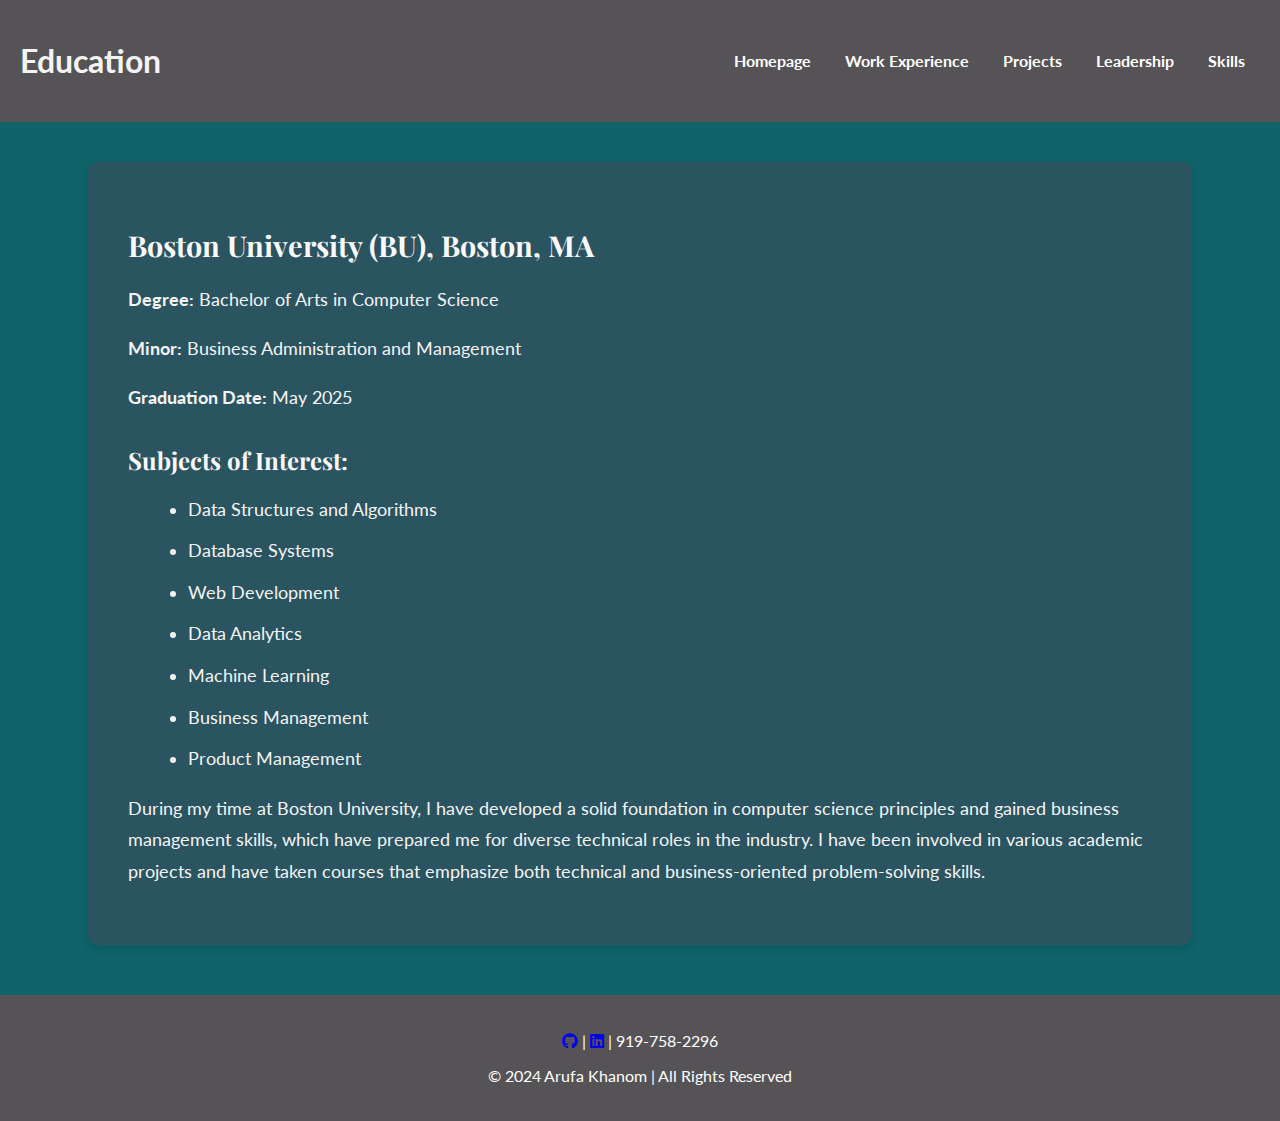
==== education.html @ 78b31ae4 "added functionalities and calculator" ====
<!DOCTYPE html>
<html lang="en">
    <head>
        <meta charset="UTF-8">
        <meta name="viewport" content="width=device-width, initial-scale=1.0">
        <title>Education - Arufa Khanom</title>
        <link rel="stylesheet" href="style.css">
        <link rel="stylesheet" href="https://cdnjs.cloudflare.com/ajax/libs/font-awesome/6.0.0-beta3/css/all.min.css">
    </head>
<body>

    <header>
        <h1>Education</h1>
        <nav>
            <ul>
                <a href="index.html">Homepage</a>
                <a href="work-experience.html">Work Experience</a>
                <a href="projects.html">Projects</a>
                <a href="leadership.html">Leadership</a>
                <a href="skills.html">Skills</a>
            </ul>
        </nav>
    </header>

    

    <main>
        <!-- Education Section -->
        <section class="education-section">
            <h2>Boston University (BU), Boston, MA</h2>
            <p><strong>Degree:</strong> Bachelor of Arts in Computer Science</p>
            <p><strong>Minor:</strong> Business Administration and Management</p>
            <p><strong>Graduation Date:</strong> May 2025</p>

            <h3>Subjects of Interest:</h3>
            <ul>
                <li>Data Structures and Algorithms</li>
                <li>Database Systems</li>
                <li>Web Development</li>
                <li>Data Analytics</li>
                <li>Machine Learning</li>
                <li>Business Management</li>
                <li>Product Management</li>
            </ul>

            <p>
                During my time at Boston University, I have developed a solid foundation in computer science principles and gained business management skills, which have prepared me for diverse technical roles in the industry. I have been involved in various academic projects and have taken courses that emphasize both technical and business-oriented problem-solving skills.
            </p>
        </section>
    </main>

    <footer>
        <p>
            <a href="https://github.com/arufak" target="_blank"><i class="fab fa-github"></i></a> |
            <a href="https://www.linkedin.com/in/arufa-khanom/" target="_blank"><i class="fab fa-linkedin"></i></a> 
            | 919-758-2296
        </p>
        <p>&copy; 2024 Arufa Khanom | All Rights Reserved</p>
    </footer>

</body>
</html>
---- style.css ----
/* Import Custom Fonts */
@import url('https://fonts.googleapis.com/css2?family=Dancing+Script:wght@700&family=Playfair+Display:wght@600&family=Lato:wght@400;700&display=swap');

/* Global Styles */
body {
    font-family: 'Lato', sans-serif;
    background-color: #0f6369; /* Dark Green Background */
    color: #f4f4f4;
    margin: 0;
    padding: 0;
}

/* Logo and Navigation */
header {
    display: flex;
    justify-content: space-between;
    align-items: center;
    padding: 20px;
    background-color: #565356; /* Darker Green for Header */
}

.signature {
    font-family: 'Dancing Script', cursive;
    font-size: 2.5rem;
    color: #fff;
}

nav {
    display: flex;
    justify-content: center;
}

nav a {
    color: #fff;
    margin: 0 15px;
    text-decoration: none;
    font-weight: 700;
    font-size: 1rem;
}

nav a:hover {
    color: #756785; /* Gold color on hover */
    transition: color 0.3s;
}

/* Introduction Section */
.intro {
    text-align: center;
    margin: 50px 0;
}

.intro h2 {
    font-size: 1.5rem;
    font-weight: 400;
    color: #ffffff; /* Gold color */
}

.intro h1 {
    font-size: 4rem;
    font-family: 'Playfair Display', serif;
    font-weight: 600;
    color: #f9f9f9;
}

.tagline {
    font-size: 1.2rem;
    font-weight: 400;
    margin-top: 10px;
}

/* About Section */
.about {
    text-align: center;
    margin: 30px auto;
    width: 80%;
    max-width: 900px;
    background-color: #2b5461; /* Slightly lighter green for the about box */
    padding: 40px;
    border-radius: 8px;
}

.about h3 {
    font-size: 1.8rem;
    font-family: 'Playfair Display', serif;
    color: #ffffff; /* Gold */
    margin-bottom: 20px;
}

.about-details {
    display: flex;
    justify-content: space-between;
    text-align: left;
    color: #f4f4f4;
}

.left-column {
    flex: 1;
    margin-right: 20px;
}

.right-column {
    flex: 2;
}

.about p {
    line-height: 1.8;
    font-size: 1.1rem;
}

/* Work Experience Section */
.work-experience-section {
    width: 80%;
    margin: 40px auto;
    display: flex;
    flex-direction: column;
    gap: 20px;
}

.job-box {
    background-color: #fff; /* White background for job boxes */
    padding: 20px;
    border-radius: 10px;
    box-shadow: 0 4px 10px rgba(0, 0, 0, 0.1); /* Subtle shadow for depth */
    border-left: 5px solid #565356; /* Accent border matching the header/footer */
}

.job-box h3 {
    font-family: 'Playfair Display', serif;
    font-size: 1.5rem;
    color: #000000; /* Gold color for job titles */
    margin-bottom: 10px;
}

.job-box p {
    font-size: 1rem;
    line-height: 1.6;
    color: #333; /* Darker text for descriptions */
}

.job-box ul {
    list-style-type: disc;
    margin-left: 20px;
    color: #333;
}

/* Projects Section */
.projects-section {
    width: 80%;
    margin: 40px auto;
    display: flex;
    flex-direction: column;
    gap: 20px;
}

.project-box {
    background-color: #fff; /* White background for project boxes */
    padding: 20px;
    border-radius: 10px;
    box-shadow: 0 4px 10px rgba(0, 0, 0, 0.1); /* Subtle shadow for depth */
    border-left: 5px solid #565356; /* Accent border matching the header/footer */
}

.project-box h2 {
    font-family: 'Playfair Display', serif;
    font-size: 1.5rem;
    color: #080808; /* Gold color for project titles */
    margin-bottom: 10px;
}

.project-box p {
    font-size: 1rem;
    line-height: 1.6;
    color: #333; /* Darker text for descriptions */
}

.project-box ul {
    list-style-type: disc;
    margin-left: 20px;
    color: #333;
}

/* Button */
.btn {
    display: inline-block;
    padding: 10px 20px;
    background-color: #565356;
    color: #fff;
    font-weight: 700;
    border-radius: 5px;
    text-decoration: none;
    transition: background-color 0.3s ease;
    margin-top: 20px;
    display: flex;
    align-items: center;
    gap: 10px;
}

.btn:hover {
    background-color: #756785; /* Darker purple on hover */
}

.btn i {
    font-size: 1.2rem;
}

/* Footer */
footer {
    text-align: center;
    padding: 20px;
    background-color: #565356;
    color: #ffffff; /* Gold color for footer text */
    margin-top: 50px;
    font-size: 1rem;
}

/* Responsive Design */
@media (max-width: 768px) {
    .work-experience-section,
    .projects-section {
        width: 90%;
    }

    .job-box h3, .project-box h2 {
        font-size: 1.3rem;
    }
}

/* Contact Page Styles */
.contact-main {
    display: flex;
    justify-content: space-around;
    align-items: flex-start;
    flex-wrap: wrap;
    margin: 40px auto;
    width: 80%;
    max-width: 1200px;
}

/* Contact Information Styling */
.contact-info {
    background-color: #2b5461; /* Matching color for consistency */
    padding: 20px;
    border-radius: 10px;
    width: 40%;
    min-width: 300px;
    color: #fff;
    box-shadow: 0 4px 10px rgba(0, 0, 0, 0.1);
}

.contact-info h2 {
    font-family: 'Playfair Display', serif;
    font-size: 1.8rem;
    color: #f9f9f9; /* Gold color */
    margin-bottom: 10px;
}

.contact-info p {
    font-size: 1.1rem;
    line-height: 1.6;
    margin: 10px 0;
}

.contact-info a {
    color: #f9f9f9;
    text-decoration: underline;
}

.contact-info a:hover {
    color: #756785; /* Gold hover */
}

/* Contact Form Styling */
.contact-form {
    width: 50%;
    min-width: 300px;
    padding: 20px;
}

.contact-form h2 {
    font-family: 'Playfair Display', serif;
    font-size: 1.8rem;
    color: #f9f9f9;
    margin-bottom: 20px;
}

.google-form {
    width: 100%;
    height: 800px;
    border: none;
    box-shadow: 0 4px 10px rgba(0, 0, 0, 0.1);
    border-radius: 10px;
}

/* Responsive Design */
@media (max-width: 768px) {
    .contact-main {
        flex-direction: column;
        align-items: center;
    }

    .contact-info, .contact-form {
        width: 100%;
    }
}

/* Assignments Section */
.assignments-section {
    width: 80%;
    margin: 40px auto;
    display: flex;
    flex-direction: column;
    gap: 20px;
}

.assignment-box {
    background-color: #fff; /* White background for assignment boxes */
    padding: 20px;
    border-radius: 10px;
    box-shadow: 0 4px 10px rgba(0, 0, 0, 0.1); /* Subtle shadow for depth */
    border-left: 5px solid #565356; /* Accent border matching the header/footer */
}

.assignment-box h2 {
    font-family: 'Playfair Display', serif;
    font-size: 1.5rem;
    color: #000000; /* Gold color for assignment titles */
    margin-bottom: 10px;
}

.assignment-box p {
    font-size: 1rem;
    line-height: 1.6;
    color: #333; /* Darker text for descriptions */
}

.assignment-box a {
    display: inline-block;
    padding: 10px 20px;
    background-color: #565356;
    color: #fff;
    font-weight: 700;
    border-radius: 5px;
    text-decoration: none;
    transition: background-color 0.3s ease;
    margin-top: 20px;
    display: flex;
    align-items: center;
    gap: 10px;
}

.assignment-box a:hover {
    background-color: #756785; /* Darker purple on hover */
}

.assignment-box i {
    font-size: 1.2rem;
}

.profile-pic {
    width: 300px; /* Adjust width to your liking */
    height: 300px; /* Adjust height to create a rectangular shape */
    margin-bottom: 20px;
    object-fit: cover; /* This ensures the image covers the defined dimensions */
}

/* Education Section */
.education-section {
    width: 80%;
    margin: 40px auto;
    padding: 40px;
    background-color: #2b5461; /* Slightly lighter green background for consistency */
    border-radius: 10px;
    color: #f4f4f4;
    box-shadow: 0 4px 10px rgba(0, 0, 0, 0.1); /* Subtle shadow for depth */
}

.education-section h2 {
    font-family: 'Playfair Display', serif;
    font-size: 1.8rem;
    color: #f9f9f9; /* Gold color */
    margin-bottom: 20px;
}

.education-section h3 {
    font-family: 'Playfair Display', serif;
    font-size: 1.5rem;
    color: #f9f9f9; /* Gold color */
    margin-top: 30px;
    margin-bottom: 15px;
}

.education-section p, .education-section ul {
    font-size: 1.1rem;
    line-height: 1.8;
}

.education-section ul {
    list-style-type: disc;
    margin-left: 20px;
    color: #f4f4f4; /* Maintain text color consistency */
}

.education-section li {
    margin-bottom: 10px;
}

/* Leadership Section */
.leadership-section {
    width: 80%;
    margin: 40px auto;
    padding: 40px;
    background-color: #2b5461; /* Same color as other sections for consistency */
    border-radius: 10px;
    color: #f4f4f4;
    box-shadow: 0 4px 10px rgba(0, 0, 0, 0.1); /* Subtle shadow for depth */
}

.leadership-section h2 {
    font-family: 'Playfair Display', serif;
    font-size: 1.8rem;
    color: #f9f9f9; /* Gold color */
    margin-bottom: 20px;
}

.leadership-section h3 {
    font-family: 'Playfair Display', serif;
    font-size: 1.5rem;
    color: #f9f9f9; /* Gold color */
    margin-top: 30px;
    margin-bottom: 15px;
}

.leadership-section p, .leadership-section ul {
    font-size: 1.1rem;
    line-height: 1.8;
}

.leadership-section ul {
    list-style-type: disc;
    margin-left: 20px;
    color: #f4f4f4; /* Maintain text color consistency */
}

.leadership-section li {
    margin-bottom: 10px;
}

/* Skills Section - Mirror the Projects Section */
.skills-section {
    width: 80%;
    margin: 40px auto;
    display: flex;
    flex-direction: column;
    gap: 20px;
}

.skill-box {
    background-color: #fff; /* White background for skill boxes */
    padding: 20px;
    border-radius: 10px;
    box-shadow: 0 4px 10px rgba(0, 0, 0, 0.1); /* Subtle shadow for depth */
    border-left: 5px solid #565356; /* Accent border matching the header/footer */
}

.skill-box h2 {
    font-family: 'Playfair Display', serif;
    font-size: 1.5rem;
    color: #080808; /* Gold color for section titles */
    margin-bottom: 10px;
}

.skill-box ul {
    font-size: 1rem;
    line-height: 1.6;
    color: #333; /* Darker text for skills */
    list-style-type: disc;
    margin-left: 20px;
}

.skill-box li {
    margin-bottom: 10px;
}

/* Footer */
footer {
    text-align: center;
    padding: 20px;
    background-color: #565356;
    color: #ffffff;
    margin-top: 50px;
    font-size: 1rem;
}

/* General calculator styling */
.calculator {
    display: grid;
    grid-template-columns: repeat(3, 1fr); /* 3 equal columns */
    gap: 10px;
    max-width: 300px;
    margin: 20px auto;
    background-color: #9d84b0;
    padding: 20px;
    border-radius: 10px;
    box-shadow: 0 4px 10px rgba(0, 0, 0, 0.1);
}

/* Styling for the input boxes */
.calculator input {
    grid-column: span 3; /* Spans all three columns */
    height: 40px;
    padding: 5px;
    font-size: 1.5em;
    text-align: right;
    border-radius: 5px;
    border: 1px solid #000000;
}

/* Styling for the buttons */
.calculator button {
    height: 50px;
    font-size: 1.5em;
    background-color: #d390d3;
    border: none;
    border-radius: 5px;
    box-shadow: 0 2px 5px rgba(0, 0, 0, 0.1);
    cursor: pointer;
    transition: background-color 0.3s ease, box-shadow 0.2s ease;
}

/* Hover effect for regular buttons */
.calculator button:hover {
    background-color: #97c5ab;
    box-shadow: 0 3px 7px rgba(0, 0, 0, 0.2);
}

/* Styling for the clear button */
.calculator button:nth-child(8) {
    background-color: #d390d3;
    color: rgb(0, 0, 0);
}

/* Clear button hover effect - orange */
.calculator button:nth-child(8):hover {
    background-color: #e48520;
}

/* Styling for the power button */
.calculator button:nth-child(7) {
    background-color: #d390d3;
    color: rgb(0, 0, 0);
}

/* Power button hover effect - green */
.calculator button:nth-child(7):hover {
    background-color: #97c5ab;
}


/* Styling the result box */
.result-box {
    grid-column: span 3; /* Spans all three columns */
    margin-top: 10px;
    padding: 10px;
    font-size: 1.5em;
    text-align: right;
    border: 1px solid #ccc;
    border-radius: 5px;
    background-color: white;
}

/* Responsive design */
@media (max-width: 600px) {
    .calculator {
        width: 90%;
        grid-template-columns: repeat(3, 1fr); /* Still 3 equal columns */
        padding: 15px;
    }

    .calculator button {
        height: 40px;
        font-size: 1.2em;
    }

    .calculator input {
        font-size: 1.2em;
        height: 35px;
    }

    .result-box {
        font-size: 1.2em;
    }
}
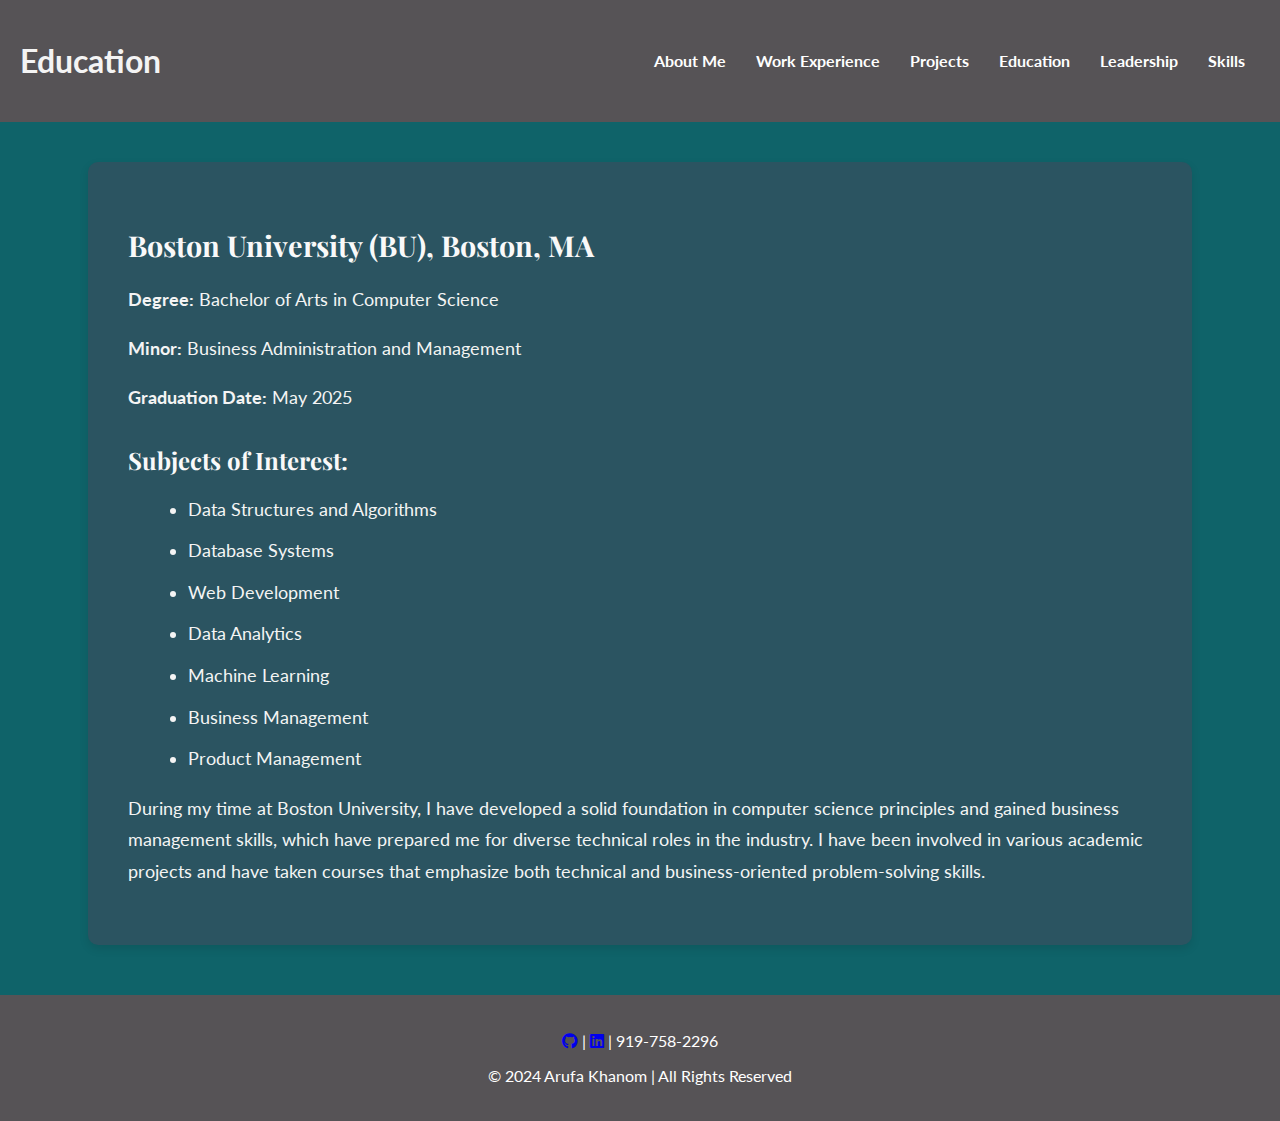
==== commit 38861992: "modified the navigation" ====
--- a/education.html
+++ b/education.html
@@ -1,37 +1,47 @@
 <!DOCTYPE html>
 <html lang="en">
     <head>
+        <!-- Meta tags for character encoding and responsive design -->
         <meta charset="UTF-8">
         <meta name="viewport" content="width=device-width, initial-scale=1.0">
+
+        <!-- Title of the webpage -->
         <title>Education - Arufa Khanom</title>
+
+        <!-- Link to the external CSS stylesheet -->
         <link rel="stylesheet" href="style.css">
+
+        <!-- Link to Font Awesome for icons (social media, etc.) -->
         <link rel="stylesheet" href="https://cdnjs.cloudflare.com/ajax/libs/font-awesome/6.0.0-beta3/css/all.min.css">
     </head>
 <body>
 
+    <!-- Header section with title and navigation links -->
     <header>
         <h1>Education</h1>
         <nav>
-            <ul>
-                <a href="index.html">Homepage</a>
+            <nav>
+                <!-- Navigation links to other sections of the website -->
+                <a href="index.html">About Me</a>
                 <a href="work-experience.html">Work Experience</a>
                 <a href="projects.html">Projects</a>
+                <a href="education.html">Education</a>
                 <a href="leadership.html">Leadership</a>
                 <a href="skills.html">Skills</a>
-            </ul>
+            </nav>
         </nav>
     </header>
-
-    
 
     <main>
         <!-- Education Section -->
         <section class="education-section">
+            <!-- Information about the university and degree -->
             <h2>Boston University (BU), Boston, MA</h2>
             <p><strong>Degree:</strong> Bachelor of Arts in Computer Science</p>
             <p><strong>Minor:</strong> Business Administration and Management</p>
             <p><strong>Graduation Date:</strong> May 2025</p>
 
+            <!-- List of subjects of interest -->
             <h3>Subjects of Interest:</h3>
             <ul>
                 <li>Data Structures and Algorithms</li>
@@ -43,18 +53,22 @@
                 <li>Product Management</li>
             </ul>
 
+            <!-- A brief description of academic experience -->
             <p>
                 During my time at Boston University, I have developed a solid foundation in computer science principles and gained business management skills, which have prepared me for diverse technical roles in the industry. I have been involved in various academic projects and have taken courses that emphasize both technical and business-oriented problem-solving skills.
             </p>
         </section>
     </main>
 
+    <!-- Footer section with contact and social media links -->
     <footer>
         <p>
+            <!-- GitHub and LinkedIn profile links with icons -->
             <a href="https://github.com/arufak" target="_blank"><i class="fab fa-github"></i></a> |
             <a href="https://www.linkedin.com/in/arufa-khanom/" target="_blank"><i class="fab fa-linkedin"></i></a> 
             | 919-758-2296
         </p>
+        <!-- Copyright notice -->
         <p>&copy; 2024 Arufa Khanom | All Rights Reserved</p>
     </footer>
 
--- a/style.css
+++ b/style.css
@@ -1,5 +1,173 @@
 /* Import Custom Fonts */
 @import url('https://fonts.googleapis.com/css2?family=Dancing+Script:wght@700&family=Playfair+Display:wght@600&family=Lato:wght@400;700&display=swap');
+
+/* Extra responsiveness for smaller devices */
+
+/* For screens < 600px */
+@media (max-width: 600px) {
+    /* General styling for smaller devices */
+    body {
+        font-size: 0.9rem;
+        padding: 0 10px;
+    }
+
+    /* Adjusting navigation for smaller screens */
+    nav {
+        flex-direction: row;
+        justify-content: space-around;
+        width: 100%;
+        padding: 10px 0;
+    }
+
+    nav a {
+        font-size: 0.9rem;
+        margin: 0 10px;
+    }
+
+    /* Smaller text sizes for intro */
+    .intro h1 {
+        font-size: 3rem;
+    }
+
+    .intro h2 {
+        font-size: 1.2rem;
+    }
+
+    .tagline {
+        font-size: 1rem;
+    }
+
+    /* Adjust about section on small screens */
+    .about {
+        width: 95%;
+        padding: 20px;
+    }
+
+    .about-details {
+        flex-direction: column;
+    }
+
+    .left-column, .right-column {
+        width: 100%;
+        margin-bottom: 20px;
+    }
+
+    /* Work experience and projects section adjustments */
+    .work-experience-section, .projects-section {
+        width: 95%;
+        margin: 30px auto;
+    }
+
+    .job-box, .project-box {
+        padding: 15px;
+    }
+
+    .job-box h3, .project-box h2 {
+        font-size: 1.3rem;
+    }
+
+    .job-box p, .project-box p {
+        font-size: 0.95rem;
+    }
+
+    /* Contact page responsiveness */
+    .contact-main {
+        flex-direction: column;
+        align-items: center;
+    }
+
+    .contact-info, .contact-form {
+        width: 100%;
+    }
+
+    /* Footer text size reduction for smaller devices */
+    footer {
+        font-size: 0.85rem;
+    }
+}
+
+/* For screens between 600px and 750px */
+@media (min-width: 600px) and (max-width: 750px) {
+    /* General styling for medium-sized devices */
+    body {
+        font-size: 1rem;
+        padding: 0 15px;
+    }
+
+    /* Adjusting navigation for medium screens */
+    nav {
+        flex-direction: row;
+        justify-content: space-around;
+        width: 100%;
+        padding: 15px 0;
+    }
+
+    nav a {
+        font-size: 1rem;
+        margin: 0 12px;
+    }
+
+    /* Medium-sized text for intro */
+    .intro h1 {
+        font-size: 3.5rem;
+    }
+
+    .intro h2 {
+        font-size: 1.4rem;
+    }
+
+    .tagline {
+        font-size: 1.1rem;
+    }
+
+    /* Adjust about section */
+    .about {
+        width: 90%;
+        padding: 30px;
+    }
+
+    .about-details {
+        flex-direction: column;
+    }
+
+    .left-column, .right-column {
+        width: 100%;
+        margin-bottom: 20px;
+    }
+
+    /* Work experience and projects section adjustments */
+    .work-experience-section, .projects-section {
+        width: 90%;
+        margin: 30px auto;
+    }
+
+    .job-box, .project-box {
+        padding: 15px;
+    }
+
+    .job-box h3, .project-box h2 {
+        font-size: 1.4rem;
+    }
+
+    .job-box p, .project-box p {
+        font-size: 1rem;
+    }
+
+    /* Contact page responsiveness */
+    .contact-main {
+        flex-direction: column;
+        align-items: center;
+    }
+
+    .contact-info, .contact-form {
+        width: 100%;
+    }
+
+    /* Footer adjustments */
+    footer {
+        font-size: 0.9rem;
+    }
+}
 
 /* Global Styles */
 body {
@@ -589,4 +757,4 @@
     .result-box {
         font-size: 1.2em;
     }
-}
+}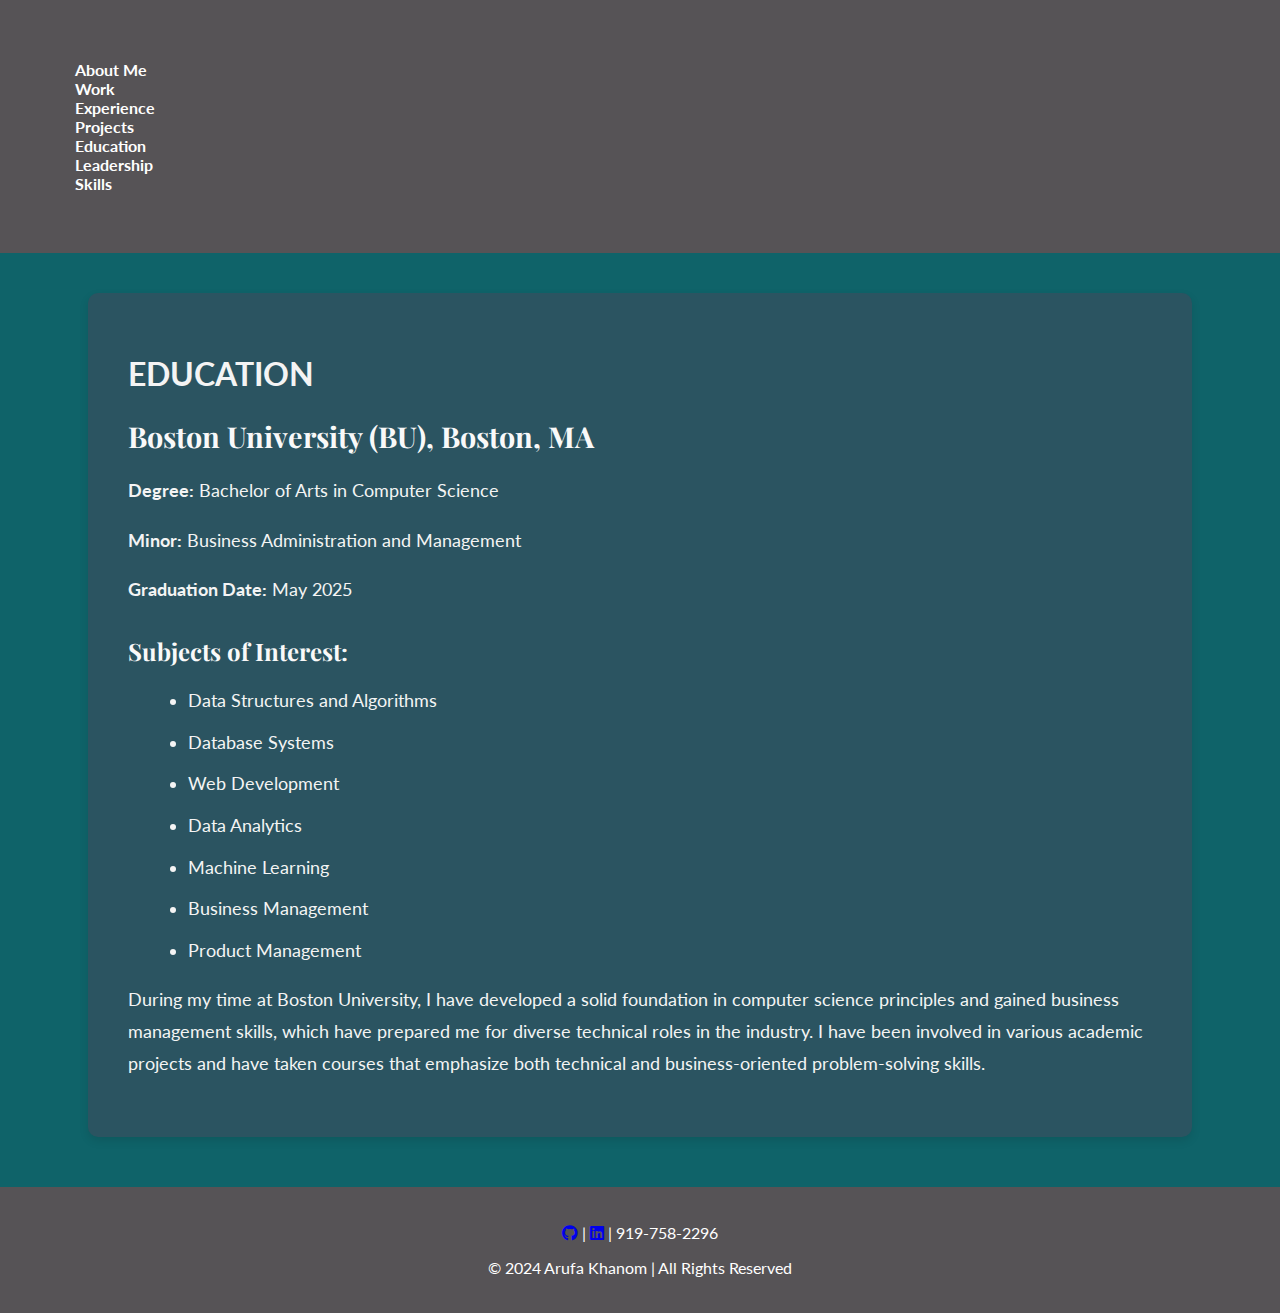
==== commit 1c8ffc9f: "nav bar edits" ====
--- a/education.html
+++ b/education.html
@@ -18,7 +18,6 @@
 
     <!-- Header section with title and navigation links -->
     <header>
-        <h1>Education</h1>
         <nav>
             <nav>
                 <!-- Navigation links to other sections of the website -->
@@ -36,6 +35,7 @@
         <!-- Education Section -->
         <section class="education-section">
             <!-- Information about the university and degree -->
+            <h1>EDUCATION</h1>
             <h2>Boston University (BU), Boston, MA</h2>
             <p><strong>Degree:</strong> Bachelor of Arts in Computer Science</p>
             <p><strong>Minor:</strong> Business Administration and Management</p>
--- a/style.css
+++ b/style.css
@@ -1,46 +1,44 @@
 /* Import Custom Fonts */
 @import url('https://fonts.googleapis.com/css2?family=Dancing+Script:wght@700&family=Playfair+Display:wght@600&family=Lato:wght@400;700&display=swap');
 
-/* Extra responsiveness for smaller devices */
-
-/* For screens < 600px */
-@media (max-width: 600px) {
+/* For screens smaller than 750px */
+@media (max-width: 749px) {
     /* General styling for smaller devices */
     body {
-        font-size: 0.9rem;
-        padding: 0 10px;
+        font-size: 1rem;
+        padding: 0 15px;
     }
 
     /* Adjusting navigation for smaller screens */
     nav {
         flex-direction: row;
-        justify-content: space-around;
-        width: 100%;
-        padding: 10px 0;
+        justify-content: space-between; /* Updated */
+        width: 100%; /* Updated */
+        padding: 15px 0;
     }
 
     nav a {
-        font-size: 0.9rem;
-        margin: 0 10px;
-    }
-
-    /* Smaller text sizes for intro */
+        font-size: 1rem;
+        margin: 0 12px;
+    }
+
+    /* Medium-sized text for intro */
     .intro h1 {
-        font-size: 3rem;
+        font-size: 3.5rem;
     }
 
     .intro h2 {
-        font-size: 1.2rem;
+        font-size: 1.4rem;
     }
 
     .tagline {
-        font-size: 1rem;
-    }
-
-    /* Adjust about section on small screens */
+        font-size: 1.1rem;
+    }
+
+    /* Adjust about section */
     .about {
-        width: 95%;
-        padding: 20px;
+        width: 90%;
+        padding: 30px;
     }
 
     .about-details {
@@ -54,7 +52,7 @@
 
     /* Work experience and projects section adjustments */
     .work-experience-section, .projects-section {
-        width: 95%;
+        width: 90%;
         margin: 30px auto;
     }
 
@@ -63,11 +61,11 @@
     }
 
     .job-box h3, .project-box h2 {
-        font-size: 1.3rem;
+        font-size: 1.4rem;
     }
 
     .job-box p, .project-box p {
-        font-size: 0.95rem;
+        font-size: 1rem;
     }
 
     /* Contact page responsiveness */
@@ -80,92 +78,18 @@
         width: 100%;
     }
 
-    /* Footer text size reduction for smaller devices */
-    footer {
-        font-size: 0.85rem;
-    }
-}
-
-/* For screens between 600px and 750px */
-@media (min-width: 600px) and (max-width: 750px) {
-    /* General styling for medium-sized devices */
-    body {
-        font-size: 1rem;
-        padding: 0 15px;
-    }
-
-    /* Adjusting navigation for medium screens */
-    nav {
-        flex-direction: row;
-        justify-content: space-around;
-        width: 100%;
-        padding: 15px 0;
-    }
-
-    nav a {
-        font-size: 1rem;
-        margin: 0 12px;
-    }
-
-    /* Medium-sized text for intro */
-    .intro h1 {
-        font-size: 3.5rem;
-    }
-
-    .intro h2 {
-        font-size: 1.4rem;
-    }
-
-    .tagline {
-        font-size: 1.1rem;
-    }
-
-    /* Adjust about section */
-    .about {
-        width: 90%;
-        padding: 30px;
-    }
-
-    .about-details {
-        flex-direction: column;
-    }
-
-    .left-column, .right-column {
-        width: 100%;
-        margin-bottom: 20px;
-    }
-
-    /* Work experience and projects section adjustments */
-    .work-experience-section, .projects-section {
-        width: 90%;
-        margin: 30px auto;
-    }
-
-    .job-box, .project-box {
-        padding: 15px;
-    }
-
-    .job-box h3, .project-box h2 {
-        font-size: 1.4rem;
-    }
-
-    .job-box p, .project-box p {
-        font-size: 1rem;
-    }
-
-    /* Contact page responsiveness */
-    .contact-main {
-        flex-direction: column;
-        align-items: center;
-    }
-
-    .contact-info, .contact-form {
-        width: 100%;
-    }
-
     /* Footer adjustments */
     footer {
         font-size: 0.9rem;
+    }
+}
+
+/* For screens bigger than 750px */
+@media (min-width: 750px) {
+    nav {
+        width: 30%; /* Do not exceed 30% of the parent's width */
+        flex-direction: column; /* Vertical alignment */
+        padding: 20px; /* Adjust padding as needed */
     }
 }
 
@@ -236,6 +160,9 @@
     margin-top: 10px;
 }
 
+
+/*eikhane*/
+
 /* About Section */
 .about {
     text-align: center;
@@ -250,7 +177,7 @@
 .about h3 {
     font-size: 1.8rem;
     font-family: 'Playfair Display', serif;
-    color: #ffffff; /* Gold */
+    color: #ffffff; 
     margin-bottom: 20px;
 }
 
@@ -270,7 +197,7 @@
     flex: 2;
 }
 
-.about p {
+.about p { 
     line-height: 1.8;
     font-size: 1.1rem;
 }
